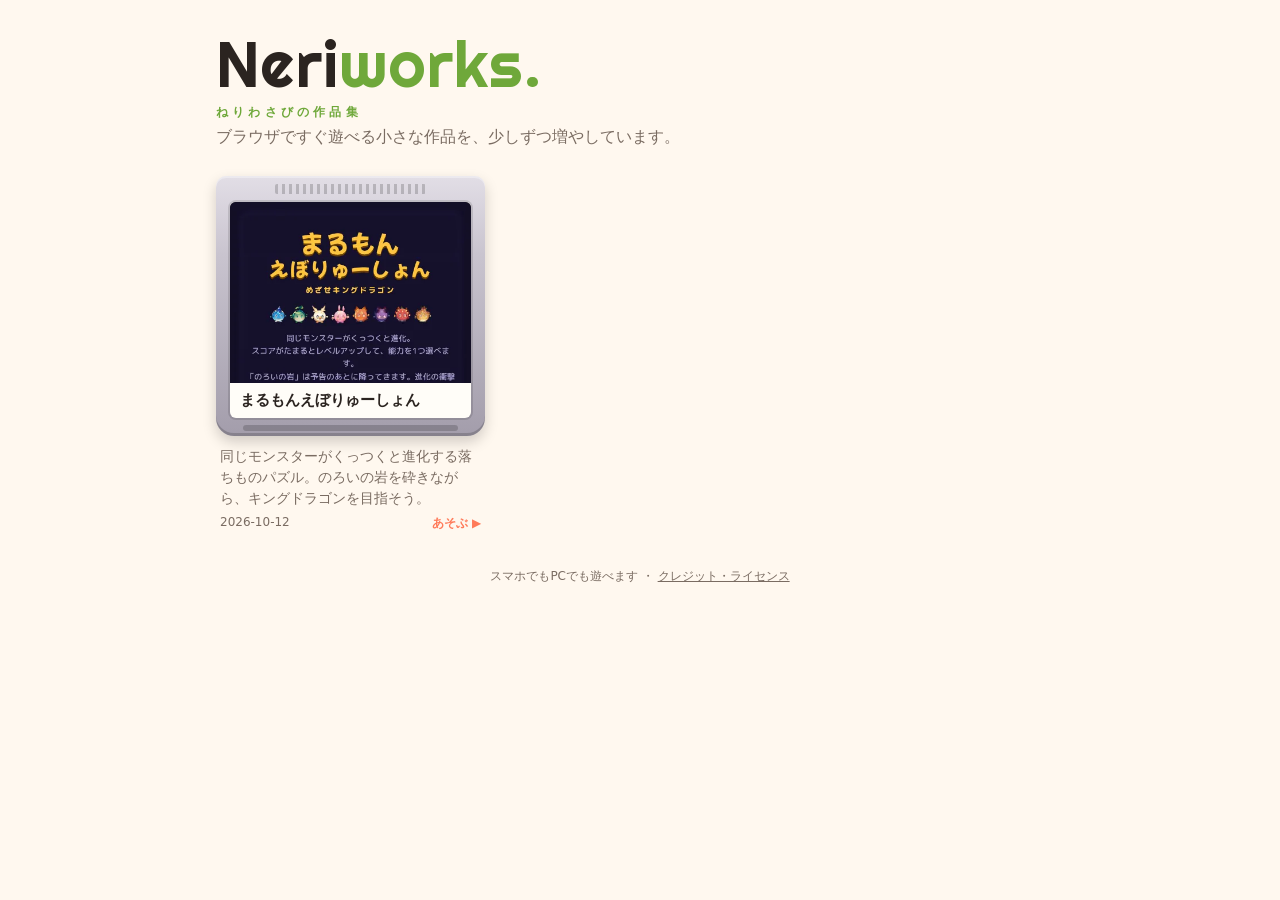
==== index.html @ 49908d11 "音量設定を全作品で共通に（BGM・効果音のスライダー） 右上の音量ボタンでゲームを止めて音量画面を開き、BGMと効果音を別々に調整できる。設定はトップページと全作品で共有する。共通の音の出口 comm" ====
<!doctype html>
<html lang="ja">
<head>
<meta charset="utf-8">
<meta name="viewport" content="width=device-width, initial-scale=1">
<title>Neriworks</title>
<meta name="description" content="ねりわさびの作品集。ブラウザですぐ遊べる小さな作品を、少しずつ増やしています。">
<link rel="preconnect" href="https://fonts.googleapis.com">
<link rel="preconnect" href="https://fonts.gstatic.com" crossorigin>
<link rel="stylesheet" href="https://fonts.googleapis.com/css2?family=Righteous&display=swap">
<script src="common/sound.js"></script><!-- 音量は全作品と共通の設定に従う -->
<style>
  :root {
    --bg: #fff8ef; --text: #2b2420; --sub: #7a6c62; --accent: #ff7a59; --new: #2fb36d; --wasabi: #6fa83a;
    --shell: #c9c4cf; --shell-hi: #e2dee6; --shell-lo: #a39dab; --label: #fffdf8;
    --console: #4b4553; --console-hi: #6a6375; --console-lo: #322d38;
  }
  @media (prefers-color-scheme: dark) {
    :root:not([data-theme="light"]) {
      --bg: #1c1917; --text: #f5efe9; --sub: #b4a89d; --accent: #ff906f; --new: #49c985;
      --shell: #8e8896; --shell-hi: #a7a1ae; --shell-lo: #6d6875; --label: #2f2a2c;
    }
  }
  :root[data-theme="dark"] {
    --bg: #1c1917; --text: #f5efe9; --sub: #b4a89d; --accent: #ff906f; --new: #49c985;
    --shell: #8e8896; --shell-hi: #a7a1ae; --shell-lo: #6d6875; --label: #2f2a2c;
  }
  * { box-sizing: border-box; }
  body {
    margin: 0; background: var(--bg); color: var(--text);
    font-family: system-ui, -apple-system, "Hiragino Sans", "Yu Gothic UI", sans-serif;
  }
  main { max-width: 880px; margin: 0 auto; padding: 32px 16px 48px; }
  .logo { margin: 0; font: 400 clamp(40px, 11vw, 64px)/1 "Righteous", system-ui, sans-serif; letter-spacing: .02em; }
  .logo .w { color: var(--wasabi); }
  .logo .dot { display: inline-block; width: .16em; height: .16em; margin-left: .06em; border-radius: 50%; background: var(--wasabi); }
  .tagline { margin: 8px 0 6px; font-size: 12px; font-weight: 700; letter-spacing: .35em; color: var(--wasabi); }
  .lead { color: var(--sub); margin: 0 0 28px; }
  .grid { display: grid; gap: 28px 20px; grid-template-columns: repeat(auto-fill, minmax(240px, 1fr)); }

  /* カセット */
  a.cart { display: block; text-decoration: none; color: inherit; outline: none; }
  .shell {
    position: relative; padding: 26px 14px 18px;
    background: linear-gradient(180deg, var(--shell-hi), var(--shell) 30%, var(--shell-lo));
    border-radius: 10px 10px 18px 18px;
    box-shadow: inset 0 2px 0 rgba(255,255,255,.35), inset 0 -3px 0 rgba(0,0,0,.18), 0 6px 14px rgba(0,0,0,.18);
    transition: transform .15s ease, box-shadow .15s ease;
  }
  .shell::before { /* 上部のすべり止め */
    content: ""; position: absolute; left: 22%; right: 22%; top: 8px; height: 10px;
    background: repeating-linear-gradient(90deg, rgba(0,0,0,.18) 0 3px, transparent 3px 7px);
    border-radius: 2px;
  }
  .shell::after { /* 下部の端子側の段差 */
    content: ""; position: absolute; left: 10%; right: 10%; bottom: 5px; height: 6px;
    background: rgba(0,0,0,.18); border-radius: 3px;
  }
  a.cart:hover .shell, a.cart:focus-visible .shell { transform: translateY(-4px) rotate(-1deg); box-shadow: inset 0 2px 0 rgba(255,255,255,.35), inset 0 -3px 0 rgba(0,0,0,.18), 0 12px 22px rgba(0,0,0,.22); }
  a.cart:focus-visible .shell { outline: 3px solid var(--accent); outline-offset: 3px; }
  .label { background: var(--label); border-radius: 6px; overflow: hidden; box-shadow: 0 0 0 2px rgba(0,0,0,.12); }
  .thumb { aspect-ratio: 4 / 3; background: #222 center / cover no-repeat; display: grid; place-items: center; font-size: 56px; }
  .label-title { padding: 8px 10px; font-weight: 800; font-size: 15px; display: flex; align-items: center; gap: 8px; color: var(--text); }
  .badge { font-size: 11px; font-weight: 700; color: #fff; background: var(--new); border-radius: 999px; padding: 2px 8px; }
  .caption { padding: 10px 4px 0; }
  .desc { color: var(--sub); font-size: 14px; line-height: 1.5; margin: 0 0 6px; }
  .meta { font-size: 12px; color: var(--sub); display: flex; justify-content: space-between; }
  .play { color: var(--accent); font-weight: 700; }
  footer { margin-top: 36px; color: var(--sub); font-size: 12px; text-align: center; }
  footer a { color: inherit; }

  /* 起動演出 */
  .boot { position: fixed; inset: 0; z-index: 10; }
  .boot-bg { position: absolute; inset: 0; background: rgba(12,10,16,.82); opacity: 0; }
  .boot-cart { position: fixed; margin: 0; z-index: 1; transform-origin: 50% 50%; }
  .boot-cart:hover { transform: none; }
  /* 本体：上面（カセットより奥）と手前の面（カセットより手前）を別々に置いて、挿さって見えるようにする */
  .con-top, .con-front { position: fixed; left: 50%; width: min(420px, 92vw); transform: translate(-50%, 150px); }
  .con-top { bottom: 110px; height: 40px; z-index: 0; background: var(--console-hi); border-radius: 18px 18px 0 0; }
  .slot { position: absolute; left: 50%; top: 14px; height: 14px; transform: translateX(-50%); background: #0d0b10; border-radius: 4px; box-shadow: inset 0 3px 4px rgba(0,0,0,.8); }
  .con-front {
    bottom: 0; height: 120px; z-index: 2;
    background: linear-gradient(180deg, var(--console), var(--console-lo)); border-radius: 6px 6px 0 0;
    box-shadow: inset 0 3px 0 rgba(255,255,255,.12);
    display: flex; align-items: center; justify-content: center; gap: 12px;
    color: rgba(255,255,255,.55); font: 700 12px/1 system-ui, sans-serif; letter-spacing: .2em;
  }
  .led { width: 10px; height: 10px; border-radius: 50%; background: #3a1414; box-shadow: inset 0 1px 2px rgba(0,0,0,.6); transition: background .1s, box-shadow .1s; }
  .led.on { background: #ff3b3b; box-shadow: 0 0 10px 3px rgba(255,59,59,.7); }
  .flash, .fade { position: absolute; inset: 0; opacity: 0; pointer-events: none; }
  .flash { z-index: 4; background: #fff; }
  .fade { z-index: 5; background: #000; }
</style>
</head>
<body>
<main>
  <h1 class="logo">Neri<span class="w">works</span><span class="dot"></span></h1>
  <p class="tagline">ねりわさびの作品集</p>
  <p class="lead">ブラウザですぐ遊べる小さな作品を、少しずつ増やしています。</p>
  <div class="grid" id="grid"></div>
  <footer>スマホでもPCでも遊べます ・ <a href="credits.html">クレジット・ライセンス</a></footer>
</main>
<script>
  // 新しいゲームはこの配列の先頭に1行足すだけ。folder はこの index.html から見たフォルダ名。
  const GAMES = [
    { folder: "monster-merge", title: "まるもんえぼりゅーしょん", date: "2026-10-12", thumb: "thumbs/monster-merge.webp", emoji: "🐉", desc: "同じモンスターがくっつくと進化する落ちものパズル。のろいの岩を砕きながら、キングドラゴンを目指そう。" },
  ];

  const NEW_DAYS = 3;
  const grid = document.getElementById("grid");
  const today = new Date();
  for (const g of GAMES) {
    const a = document.createElement("a");
    a.className = "cart";
    a.href = `${g.folder}/index.html`;
    a.innerHTML = `
      <div class="shell"><div class="label"><div class="thumb"></div><div class="label-title"></div></div></div>
      <div class="caption"><p class="desc"></p><div class="meta"><span></span><span class="play">あそぶ ▶</span></div></div>`;
    const thumb = a.querySelector(".thumb");
    if (g.thumb) {
      const img = new Image();
      img.onload = () => { thumb.style.backgroundImage = `url("${g.thumb}")`; };
      img.onerror = () => { thumb.textContent = g.emoji; };
      img.src = g.thumb;
    } else thumb.textContent = g.emoji;
    const t = a.querySelector(".label-title");
    t.textContent = g.title;
    if ((today - new Date(g.date)) / 864e5 < NEW_DAYS) {
      const b = document.createElement("span"); b.className = "badge"; b.textContent = "NEW"; t.append(b);
    }
    a.querySelector(".desc").textContent = g.desc;
    a.querySelector(".meta span").textContent = g.date;
    a.addEventListener("click", e => {
      if (e.metaKey || e.ctrlKey || e.shiftKey || e.button !== 0) return; // 新しいタブで開く操作はそのまま
      e.preventDefault();
      boot(a);
    });
    grid.append(a);
  }

  // カシャッという音（効果音ファイルなしで合成）
  function clack(ctx, t, freq, len, vol) {
    const n = Math.floor(ctx.sampleRate * len);
    const buf = ctx.createBuffer(1, n, ctx.sampleRate), d = buf.getChannelData(0);
    for (let i = 0; i < n; i++) d[i] = (Math.random() * 2 - 1) * Math.pow(1 - i / n, 6);
    const src = ctx.createBufferSource(); src.buffer = buf;
    const f = ctx.createBiquadFilter(); f.type = "bandpass"; f.frequency.value = freq; f.Q.value = 1.2;
    const g = ctx.createGain(); g.gain.value = vol;
    src.connect(f).connect(g).connect(MG.sound.ui); src.start(t);
  }
  // 起動音（ピロン）
  function bootSound(ctx, t) {
    const o = ctx.createOscillator(), g = ctx.createGain();
    o.type = "square"; o.frequency.setValueAtTime(988, t); o.frequency.setValueAtTime(1976, t + 0.08);
    g.gain.setValueAtTime(0.0001, t); g.gain.exponentialRampToValueAtTime(0.08, t + 0.01);
    g.gain.setValueAtTime(0.08, t + 0.3); g.gain.exponentialRampToValueAtTime(0.0001, t + 0.6);
    o.connect(g).connect(MG.sound.ui); o.start(t); o.stop(t + 0.65);
  }

  const wait = ms => new Promise(res => setTimeout(res, ms));
  let booting = false;
  async function boot(a) {
    if (booting) return;
    booting = true;
    const href = a.href;
    let ctx = null;
    try { ctx = MG.sound.ctx; if (ctx && ctx.state !== "running") ctx.resume(); } catch {}

    const shell = a.querySelector(".shell");
    const r = shell.getBoundingClientRect();
    const layer = document.createElement("div");
    layer.className = "boot";
    layer.innerHTML = `<div class="boot-bg"></div>
      <div class="con-top"><div class="slot"></div></div>
      <div class="con-front"><span class="led"></span>POWER</div>
      <div class="flash"></div><div class="fade"></div>`;
    const cart = shell.cloneNode(true);
    cart.className = "shell boot-cart";
    Object.assign(cart.style, { left: r.left + "px", top: r.top + "px", width: r.width + "px", height: r.height + "px", transition: "none" });
    layer.append(cart);
    document.body.append(layer);
    shell.style.visibility = "hidden";

    const q = s => layer.querySelector(s);
    const fill = (duration, easing, delay = 0) => ({ duration, easing, delay, fill: "forwards" });

    if (matchMedia("(prefers-reduced-motion: reduce)").matches) {
      await q(".fade").animate([{ opacity: 0 }, { opacity: 1 }], fill(250, "linear")).finished;
      go(href);
      return;
    }

    const W = innerWidth, H = innerHeight;
    const conW = Math.min(420, W * 0.92), conTop = H - 150;
    const scale = Math.min((conW * 0.62) / r.width, (H * 0.45) / r.height);
    const h = r.height * scale;
    q(".slot").style.width = r.width * scale + 12 + "px";
    const dx = W / 2 - (r.left + r.width / 2);
    const cy = r.top + r.height / 2;
    const slotY = conTop + 30;                   // 本体の手前の面の上端
    const aboveY = slotY - h / 2 - 40 - h * 0.1; // 挿し口の上で止まる位置（中心）
    const inY = slotY - h / 2 + h * 0.55;        // 半分ほど挿さった位置（中心）
    const at = (y, rot = 0, s = scale) => `translate(${dx}px, ${y - cy}px) scale(${s}) rotate(${rot}deg)`;

    // 1. 暗転しつつ本体がせり上がり、カセットが挿し口の上へ
    q(".boot-bg").animate([{ opacity: 0 }, { opacity: 1 }], fill(300, "ease-out"));
    const con = [q(".con-top"), q(".con-front")];
    con.forEach(el => el.animate([{ transform: "translate(-50%, 150px)" }, { transform: "translate(-50%, 0)" }], fill(380, "cubic-bezier(.2,.9,.3,1.1)")));
    await cart.animate([
      { transform: "translate(0,0) scale(1) rotate(0deg)" },
      { transform: at(aboveY, -4), offset: 0.75 },
      { transform: at(aboveY, 0) },
    ], fill(560, "cubic-bezier(.3,.7,.3,1)")).finished;

    // 2. 少しためてから、ストンと挿さる（カシャッ）
    await cart.animate([
      { transform: at(aboveY) },
      { transform: at(aboveY - 10), offset: 0.35 },
      { transform: at(inY) },
    ], fill(300, "cubic-bezier(.6,0,.9,.6)", 80)).finished;
    if (ctx) { const t = ctx.currentTime; clack(ctx, t, 2600, 0.05, 0.9); clack(ctx, t + 0.045, 900, 0.09, 0.8); }
    con.forEach(el => el.animate([{ transform: "translate(-50%, 0)" }, { transform: "translate(-50%, 5px)" }, { transform: "translate(-50%, 0)" }], { duration: 140, easing: "ease-out" }));
    cart.animate([{ transform: at(inY) }, { transform: at(inY + 6) }], fill(70, "ease-out"));

    // 3. 電源ON → 光って暗転 → ゲームへ
    await wait(260);
    q(".led").classList.add("on");
    if (ctx) bootSound(ctx, ctx.currentTime);
    q(".flash").animate([{ opacity: 0 }, { opacity: 0.9, offset: 0.25 }, { opacity: 0 }], fill(420, "ease-out", 120));
    await q(".fade").animate([{ opacity: 0 }, { opacity: 1 }], fill(380, "ease-in", 420)).finished;
    go(href);
  }

  // ゲーム側（common/system.js）と受け渡す合図
  const POWER_KEY = "minigames:power";
  function go(href) {
    try { sessionStorage.setItem(POWER_KEY, "on"); } catch {}
    location.href = href;
  }
  // ゲームの電源を切って戻ってきたときは、黒からゆっくり明ける
  try {
    if (sessionStorage.getItem(POWER_KEY) === "off") {
      sessionStorage.removeItem(POWER_KEY);
      const cover = document.createElement("div");
      cover.style.cssText = "position:fixed;inset:0;background:#000;z-index:20;pointer-events:none";
      document.body.append(cover);
      cover.animate([{ opacity: 1 }, { opacity: 1, offset: 0.25 }, { opacity: 0 }], { duration: 700, easing: "ease-out", fill: "forwards" })
        .finished.then(() => cover.remove());
    }
  } catch {}

  // ブラウザの「戻る」で戻ってきたとき、演出を片付ける
  addEventListener("pageshow", e => {
    if (!e.persisted) return;
    document.querySelectorAll(".boot").forEach(el => el.remove());
    document.querySelectorAll(".shell").forEach(el => el.style.visibility = "");
    booting = false;
  });
</script>
</body>
</html>
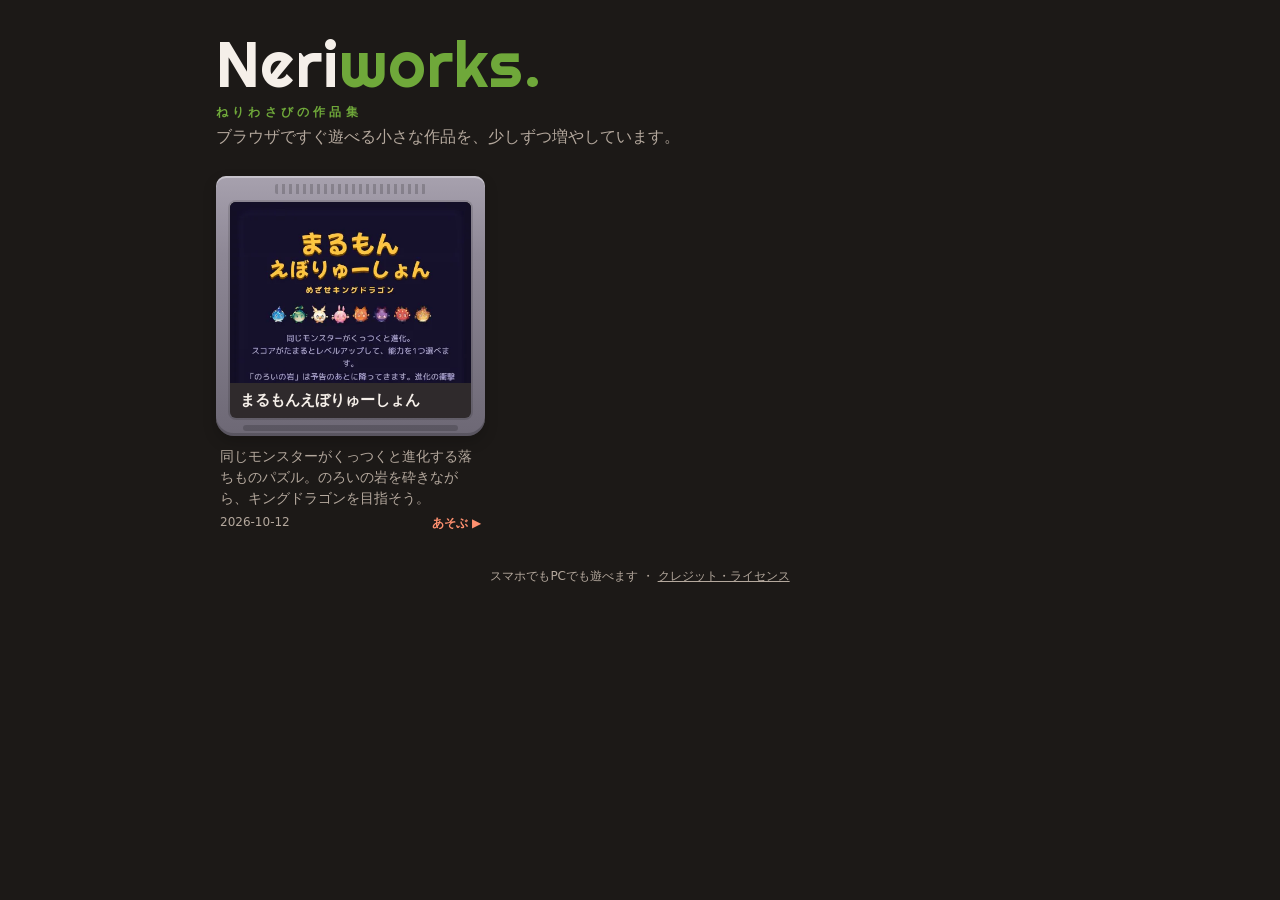
==== commit 71bc6fb4: "トップページを常にダークに、演出を端末の設定に関係なく表示 Co-Authored-By: Claude Opus 5.5 (1M context) <noreply@anthropic.com> C" ====
--- a/index.html
+++ b/index.html
@@ -10,20 +10,12 @@
 <link rel="stylesheet" href="https://fonts.googleapis.com/css2?family=Righteous&display=swap">
 <script src="common/sound.js"></script><!-- 音量は全作品と共通の設定に従う -->
 <style>
+  /* 作品集は常にダーク（端末のライト/ダーク設定には従わない） */
   :root {
-    --bg: #fff8ef; --text: #2b2420; --sub: #7a6c62; --accent: #ff7a59; --new: #2fb36d; --wasabi: #6fa83a;
-    --shell: #c9c4cf; --shell-hi: #e2dee6; --shell-lo: #a39dab; --label: #fffdf8;
-    --console: #4b4553; --console-hi: #6a6375; --console-lo: #322d38;
-  }
-  @media (prefers-color-scheme: dark) {
-    :root:not([data-theme="light"]) {
-      --bg: #1c1917; --text: #f5efe9; --sub: #b4a89d; --accent: #ff906f; --new: #49c985;
-      --shell: #8e8896; --shell-hi: #a7a1ae; --shell-lo: #6d6875; --label: #2f2a2c;
-    }
-  }
-  :root[data-theme="dark"] {
     --bg: #1c1917; --text: #f5efe9; --sub: #b4a89d; --accent: #ff906f; --new: #49c985;
     --shell: #8e8896; --shell-hi: #a7a1ae; --shell-lo: #6d6875; --label: #2f2a2c;
+    --console: #4b4553; --console-hi: #6a6375; --console-lo: #322d38; --wasabi: #6fa83a;
+    color-scheme: dark;
   }
   * { box-sizing: border-box; }
   body {
@@ -184,12 +176,6 @@
     const q = s => layer.querySelector(s);
     const fill = (duration, easing, delay = 0) => ({ duration, easing, delay, fill: "forwards" });
 
-    if (matchMedia("(prefers-reduced-motion: reduce)").matches) {
-      await q(".fade").animate([{ opacity: 0 }, { opacity: 1 }], fill(250, "linear")).finished;
-      go(href);
-      return;
-    }
-
     const W = innerWidth, H = innerHeight;
     const conW = Math.min(420, W * 0.92), conTop = H - 150;
     const scale = Math.min((conW * 0.62) / r.width, (H * 0.45) / r.height);
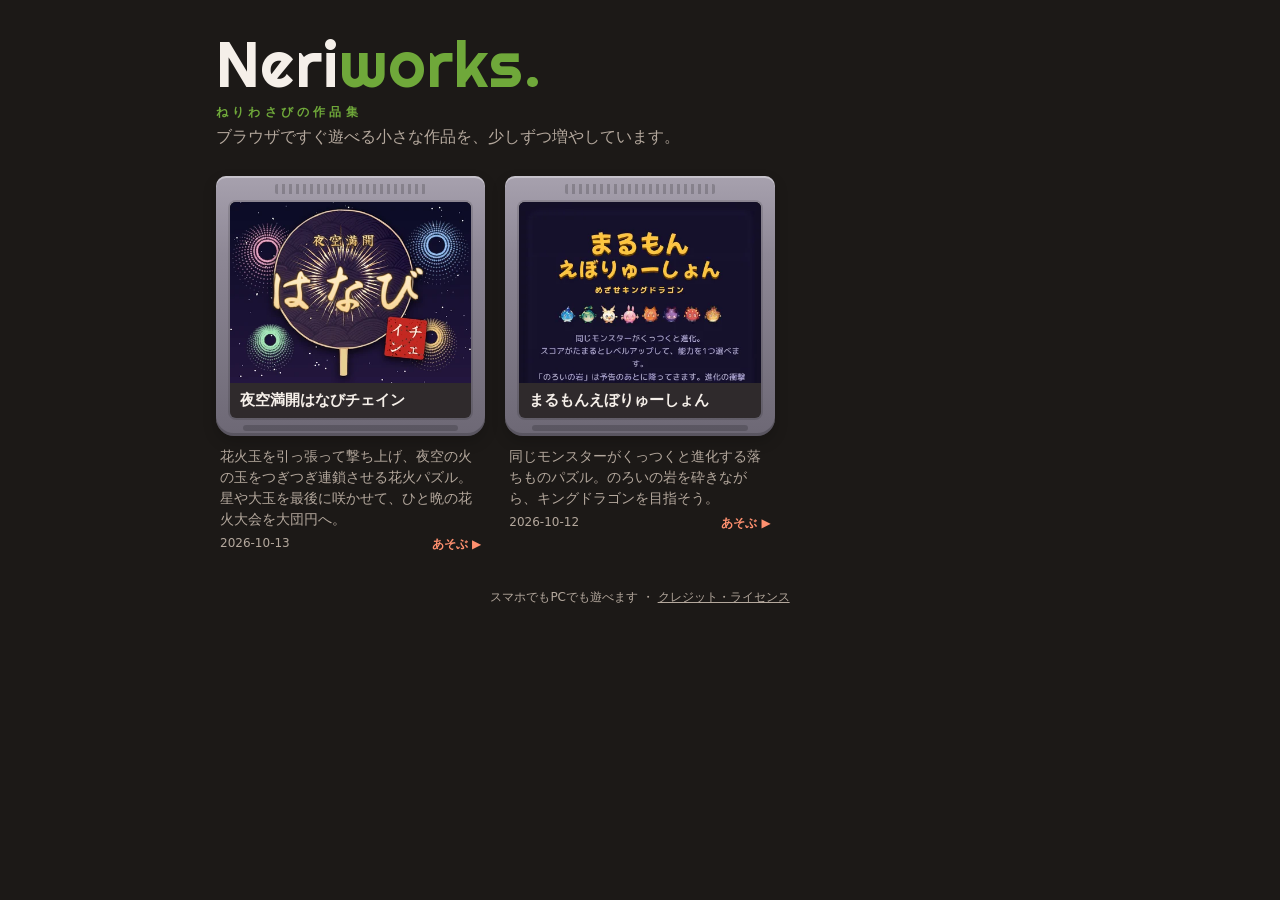
==== commit a8b75003: "夜空満開はなびチェイン ver1.0.1：トップに掲載、開花時の表示を点数だけに Co-Authored-By: Claude Opus 5.5 (1M context) <noreply@anthr" ====
--- a/index.html
+++ b/index.html
@@ -95,6 +95,7 @@
 <script>
   // 新しいゲームはこの配列の先頭に1行足すだけ。folder はこの index.html から見たフォルダ名。
   const GAMES = [
+    { folder: "hanabi", title: "夜空満開はなびチェイン", date: "2026-10-13", thumb: "thumbs/hanabi.webp", emoji: "🎆", desc: "花火玉を引っ張って撃ち上げ、夜空の火の玉をつぎつぎ連鎖させる花火パズル。星や大玉を最後に咲かせて、ひと晩の花火大会を大団円へ。" },
     { folder: "monster-merge", title: "まるもんえぼりゅーしょん", date: "2026-10-12", thumb: "thumbs/monster-merge.webp", emoji: "🐉", desc: "同じモンスターがくっつくと進化する落ちものパズル。のろいの岩を砕きながら、キングドラゴンを目指そう。" },
   ];
 
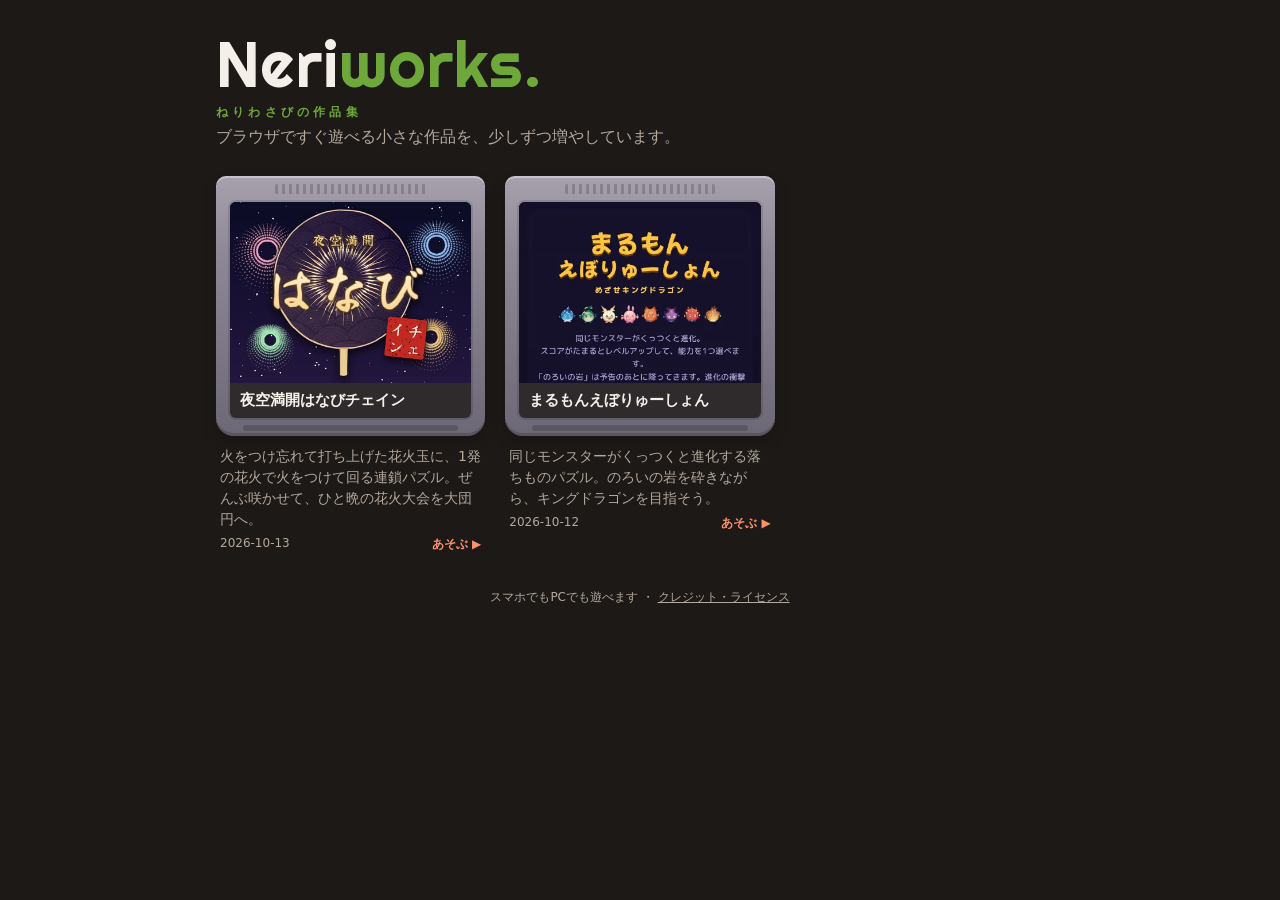
==== commit d0578c27: "トップページ：はなびチェインに「Update!」ラベルを付け、説明を新しいルールに合わせる Co-Authored-By: Claude Opus 5.5 (1M context) <noreply@" ====
--- a/index.html
+++ b/index.html
@@ -54,6 +54,7 @@
   .thumb { aspect-ratio: 4 / 3; background: #222 center / cover no-repeat; display: grid; place-items: center; font-size: 56px; }
   .label-title { padding: 8px 10px; font-weight: 800; font-size: 15px; display: flex; align-items: center; gap: 8px; color: var(--text); }
   .badge { font-size: 11px; font-weight: 700; color: #fff; background: var(--new); border-radius: 999px; padding: 2px 8px; }
+  .badge.update { background: var(--accent); color: #2a1406; }
   .caption { padding: 10px 4px 0; }
   .desc { color: var(--sub); font-size: 14px; line-height: 1.5; margin: 0 0 6px; }
   .meta { font-size: 12px; color: var(--sub); display: flex; justify-content: space-between; }
@@ -94,12 +95,13 @@
 </main>
 <script>
   // 新しいゲームはこの配列の先頭に1行足すだけ。folder はこの index.html から見たフォルダ名。
+  // 大きく更新したら updated に日付を入れると、UPDATE_DAYS 日のあいだ「Update!」が付く。
   const GAMES = [
-    { folder: "hanabi", title: "夜空満開はなびチェイン", date: "2026-10-13", thumb: "thumbs/hanabi.webp", emoji: "🎆", desc: "花火玉を引っ張って撃ち上げ、夜空の火の玉をつぎつぎ連鎖させる花火パズル。星や大玉を最後に咲かせて、ひと晩の花火大会を大団円へ。" },
+    { folder: "hanabi", title: "夜空満開はなびチェイン", date: "2026-10-13", updated: "2026-10-16", thumb: "thumbs/hanabi.webp", emoji: "🎆", desc: "火をつけ忘れて打ち上げた花火玉に、1発の花火で火をつけて回る連鎖パズル。ぜんぶ咲かせて、ひと晩の花火大会を大団円へ。" },
     { folder: "monster-merge", title: "まるもんえぼりゅーしょん", date: "2026-10-12", thumb: "thumbs/monster-merge.webp", emoji: "🐉", desc: "同じモンスターがくっつくと進化する落ちものパズル。のろいの岩を砕きながら、キングドラゴンを目指そう。" },
   ];
 
-  const NEW_DAYS = 3;
+  const NEW_DAYS = 3, UPDATE_DAYS = 7;
   const grid = document.getElementById("grid");
   const today = new Date();
   for (const g of GAMES) {
@@ -120,6 +122,8 @@
     t.textContent = g.title;
     if ((today - new Date(g.date)) / 864e5 < NEW_DAYS) {
       const b = document.createElement("span"); b.className = "badge"; b.textContent = "NEW"; t.append(b);
+    } else if (g.updated && (today - new Date(g.updated)) / 864e5 < UPDATE_DAYS) {
+      const b = document.createElement("span"); b.className = "badge update"; b.textContent = "Update!"; t.append(b);
     }
     a.querySelector(".desc").textContent = g.desc;
     a.querySelector(".meta span").textContent = g.date;
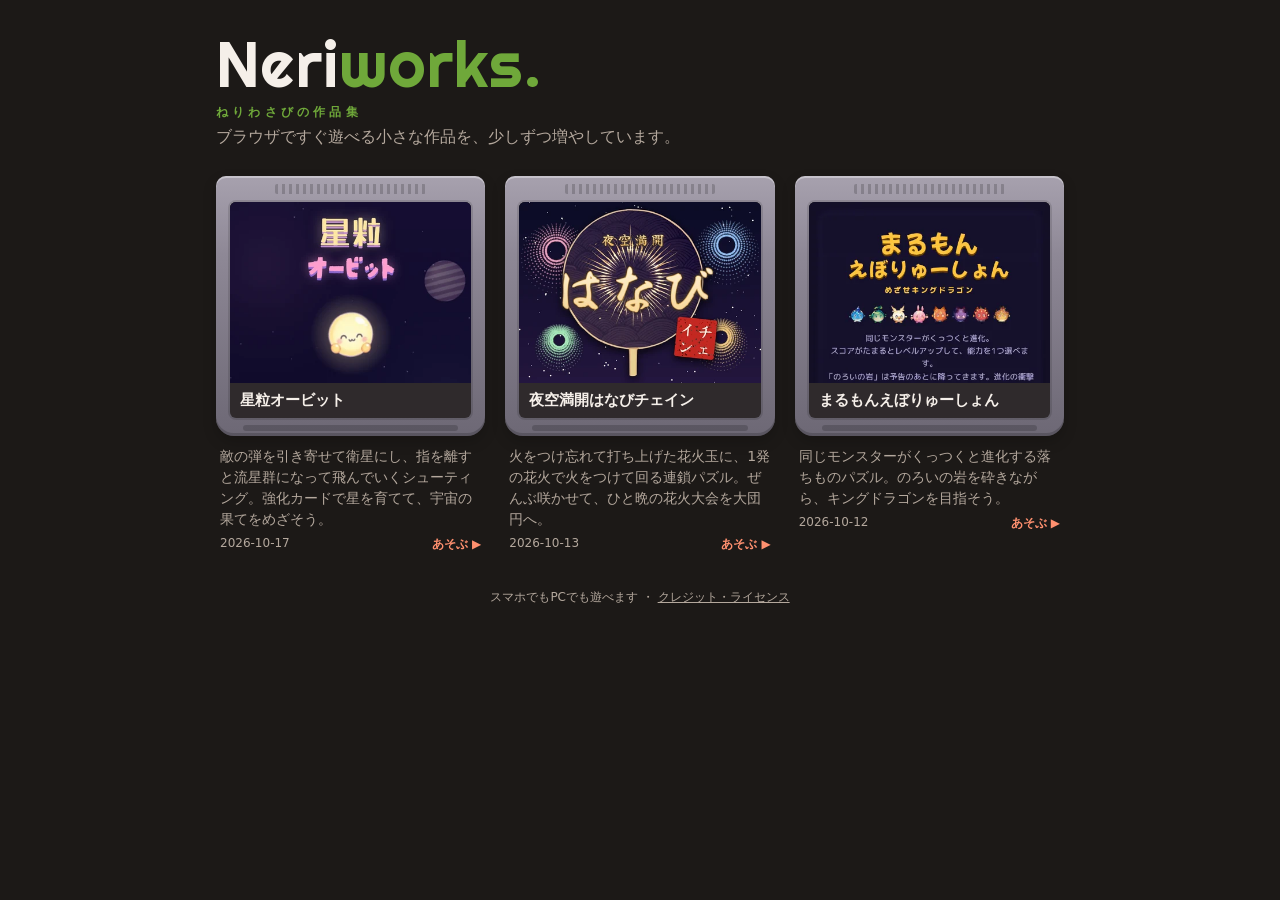
==== commit 0cb9dd7c: "トップページに星粒オービットを掲載、クレジットを追加 Co-Authored-By: Claude Opus 5.5 (1M context) <noreply@anthropic.com> Clau" ====
--- a/index.html
+++ b/index.html
@@ -97,6 +97,7 @@
   // 新しいゲームはこの配列の先頭に1行足すだけ。folder はこの index.html から見たフォルダ名。
   // 大きく更新したら updated に日付を入れると、UPDATE_DAYS 日のあいだ「Update!」が付く。
   const GAMES = [
+    { folder: "hoshitsubu", title: "星粒オービット", date: "2026-10-17", thumb: "thumbs/hoshitsubu.webp", emoji: "🌟", desc: "敵の弾を引き寄せて衛星にし、指を離すと流星群になって飛んでいくシューティング。強化カードで星を育てて、宇宙の果てをめざそう。" },
     { folder: "hanabi", title: "夜空満開はなびチェイン", date: "2026-10-13", updated: "2026-10-16", thumb: "thumbs/hanabi.webp", emoji: "🎆", desc: "火をつけ忘れて打ち上げた花火玉に、1発の花火で火をつけて回る連鎖パズル。ぜんぶ咲かせて、ひと晩の花火大会を大団円へ。" },
     { folder: "monster-merge", title: "まるもんえぼりゅーしょん", date: "2026-10-12", thumb: "thumbs/monster-merge.webp", emoji: "🐉", desc: "同じモンスターがくっつくと進化する落ちものパズル。のろいの岩を砕きながら、キングドラゴンを目指そう。" },
   ];
@@ -120,10 +121,11 @@
     } else thumb.textContent = g.emoji;
     const t = a.querySelector(".label-title");
     t.textContent = g.title;
-    if ((today - new Date(g.date)) / 864e5 < NEW_DAYS) {
+    // 更新したばかりなら「Update!」を優先（公開直後に更新しても NEW に隠れないように）
+    if (g.updated && (today - new Date(g.updated)) / 864e5 < UPDATE_DAYS) {
+      const b = document.createElement("span"); b.className = "badge update"; b.textContent = "Update!"; t.append(b);
+    } else if ((today - new Date(g.date)) / 864e5 < NEW_DAYS) {
       const b = document.createElement("span"); b.className = "badge"; b.textContent = "NEW"; t.append(b);
-    } else if (g.updated && (today - new Date(g.updated)) / 864e5 < UPDATE_DAYS) {
-      const b = document.createElement("span"); b.className = "badge update"; b.textContent = "Update!"; t.append(b);
     }
     a.querySelector(".desc").textContent = g.desc;
     a.querySelector(".meta span").textContent = g.date;
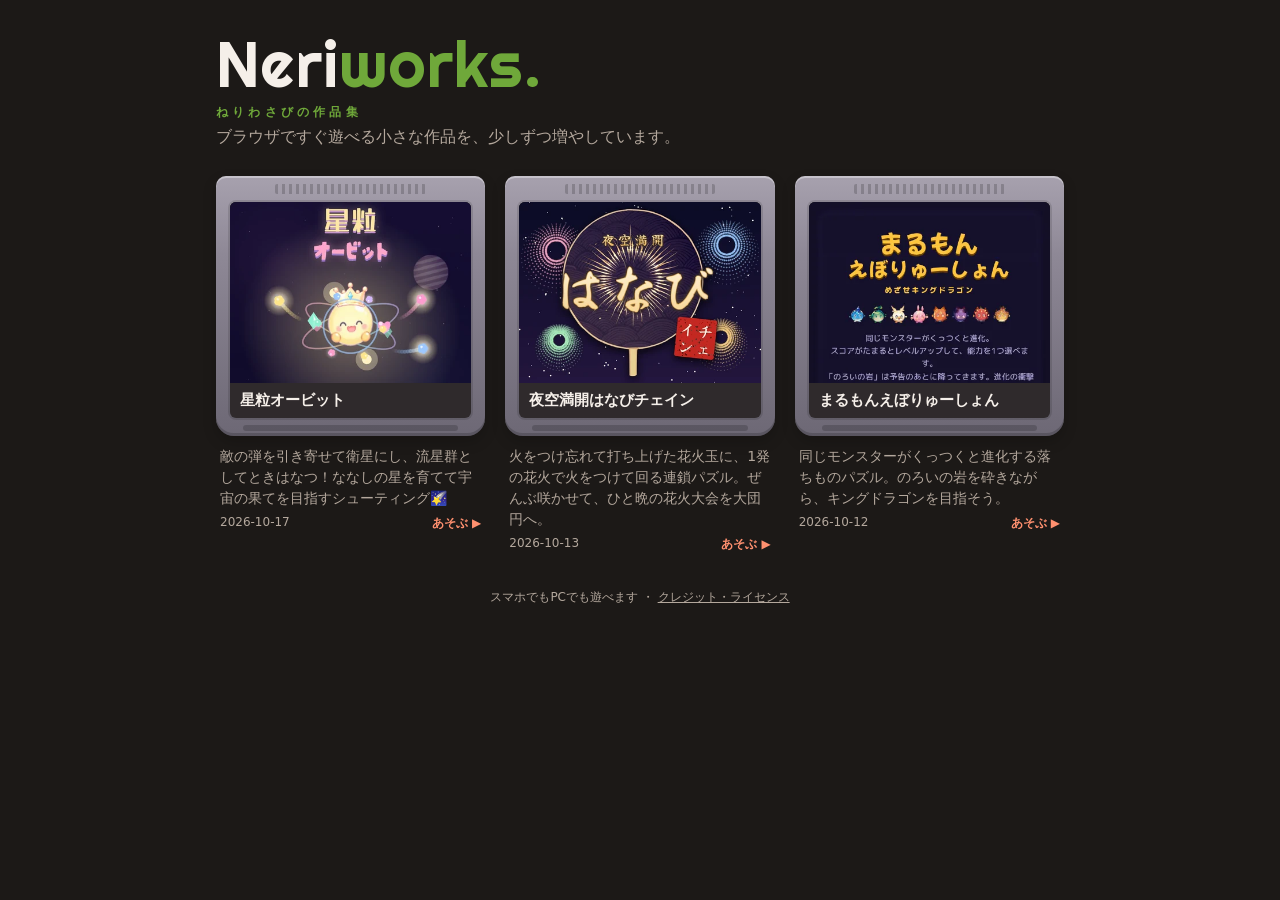
==== commit 004d927a: "星粒オービットのサムネイルと説明文を差し替え Co-Authored-By: Claude Opus 5.5 (1M context) <noreply@anthropic.com> Claude-S" ====
--- a/index.html
+++ b/index.html
@@ -97,7 +97,7 @@
   // 新しいゲームはこの配列の先頭に1行足すだけ。folder はこの index.html から見たフォルダ名。
   // 大きく更新したら updated に日付を入れると、UPDATE_DAYS 日のあいだ「Update!」が付く。
   const GAMES = [
-    { folder: "hoshitsubu", title: "星粒オービット", date: "2026-10-17", thumb: "thumbs/hoshitsubu.webp", emoji: "🌟", desc: "敵の弾を引き寄せて衛星にし、指を離すと流星群になって飛んでいくシューティング。強化カードで星を育てて、宇宙の果てをめざそう。" },
+    { folder: "hoshitsubu", title: "星粒オービット", date: "2026-10-17", thumb: "thumbs/hoshitsubu.webp", emoji: "🌟", desc: "敵の弾を引き寄せて衛星にし、流星群としてときはなつ！ななしの星を育てて宇宙の果てを目指すシューティング🌠" },
     { folder: "hanabi", title: "夜空満開はなびチェイン", date: "2026-10-13", updated: "2026-10-16", thumb: "thumbs/hanabi.webp", emoji: "🎆", desc: "火をつけ忘れて打ち上げた花火玉に、1発の花火で火をつけて回る連鎖パズル。ぜんぶ咲かせて、ひと晩の花火大会を大団円へ。" },
     { folder: "monster-merge", title: "まるもんえぼりゅーしょん", date: "2026-10-12", thumb: "thumbs/monster-merge.webp", emoji: "🐉", desc: "同じモンスターがくっつくと進化する落ちものパズル。のろいの岩を砕きながら、キングドラゴンを目指そう。" },
   ];
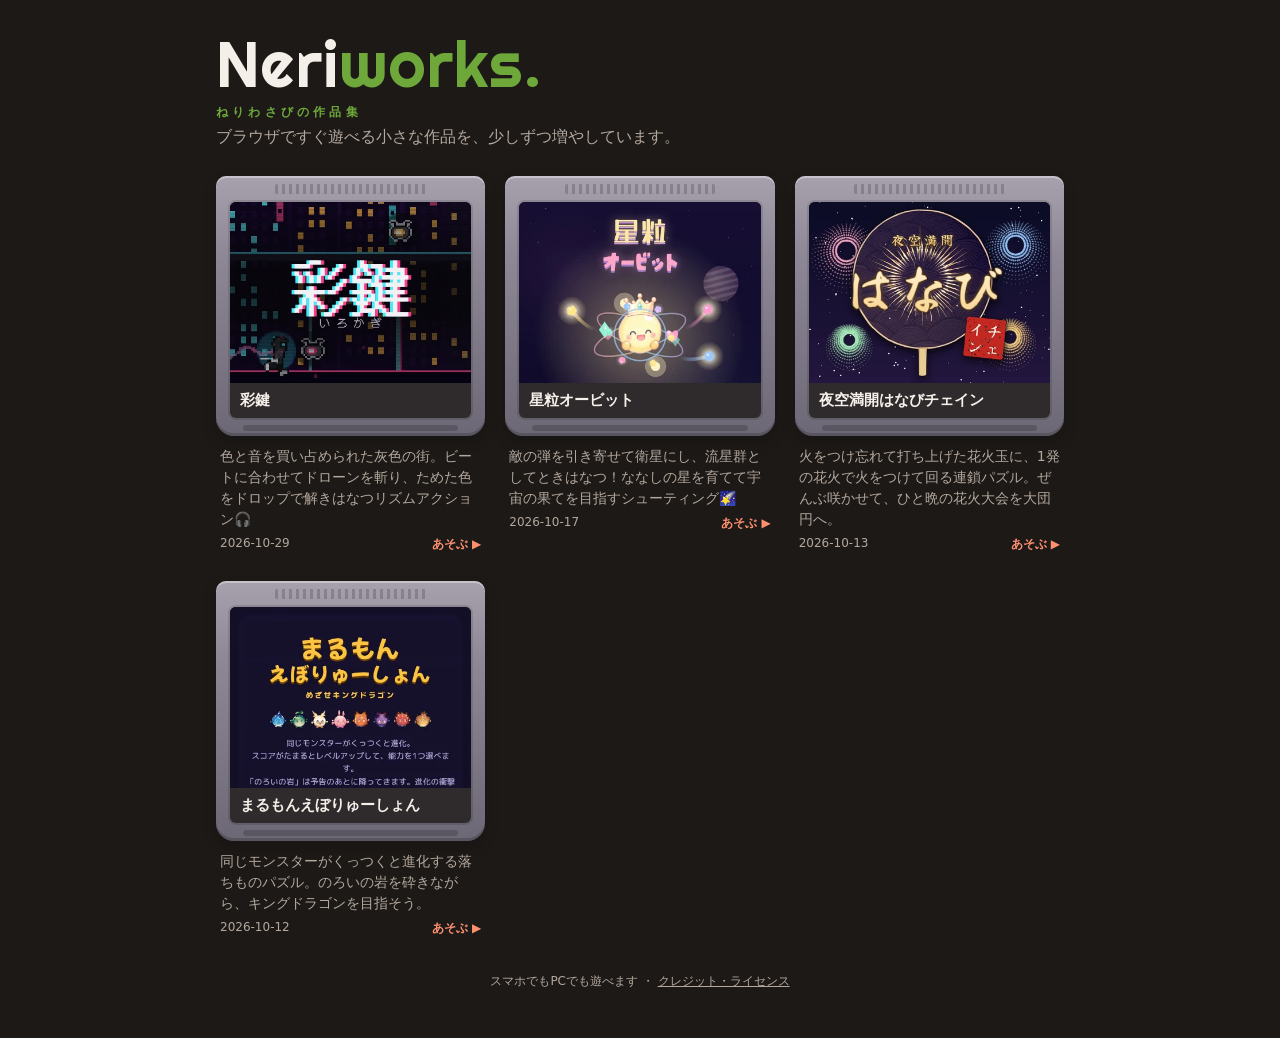
==== commit ea122670: "トップページに彩鍵を追加 サムネイル、ゲーム一覧の項目、クレジットを追加。  Co-Authored-By: Claude Opus 5.5 <noreply@anthropic.com> Claud" ====
--- a/index.html
+++ b/index.html
@@ -97,6 +97,7 @@
   // 新しいゲームはこの配列の先頭に1行足すだけ。folder はこの index.html から見たフォルダ名。
   // 大きく更新したら updated に日付を入れると、UPDATE_DAYS 日のあいだ「Update!」が付く。
   const GAMES = [
+    { folder: "irokagi", title: "彩鍵", date: "2026-10-29", thumb: "thumbs/irokagi.webp", emoji: "🌃", desc: "色と音を買い占められた灰色の街。ビートに合わせてドローンを斬り、ためた色をドロップで解きはなつリズムアクション🎧" },
     { folder: "hoshitsubu", title: "星粒オービット", date: "2026-10-17", thumb: "thumbs/hoshitsubu.webp", emoji: "🌟", desc: "敵の弾を引き寄せて衛星にし、流星群としてときはなつ！ななしの星を育てて宇宙の果てを目指すシューティング🌠" },
     { folder: "hanabi", title: "夜空満開はなびチェイン", date: "2026-10-13", updated: "2026-10-16", thumb: "thumbs/hanabi.webp", emoji: "🎆", desc: "火をつけ忘れて打ち上げた花火玉に、1発の花火で火をつけて回る連鎖パズル。ぜんぶ咲かせて、ひと晩の花火大会を大団円へ。" },
     { folder: "monster-merge", title: "まるもんえぼりゅーしょん", date: "2026-10-12", thumb: "thumbs/monster-merge.webp", emoji: "🐉", desc: "同じモンスターがくっつくと進化する落ちものパズル。のろいの岩を砕きながら、キングドラゴンを目指そう。" },
